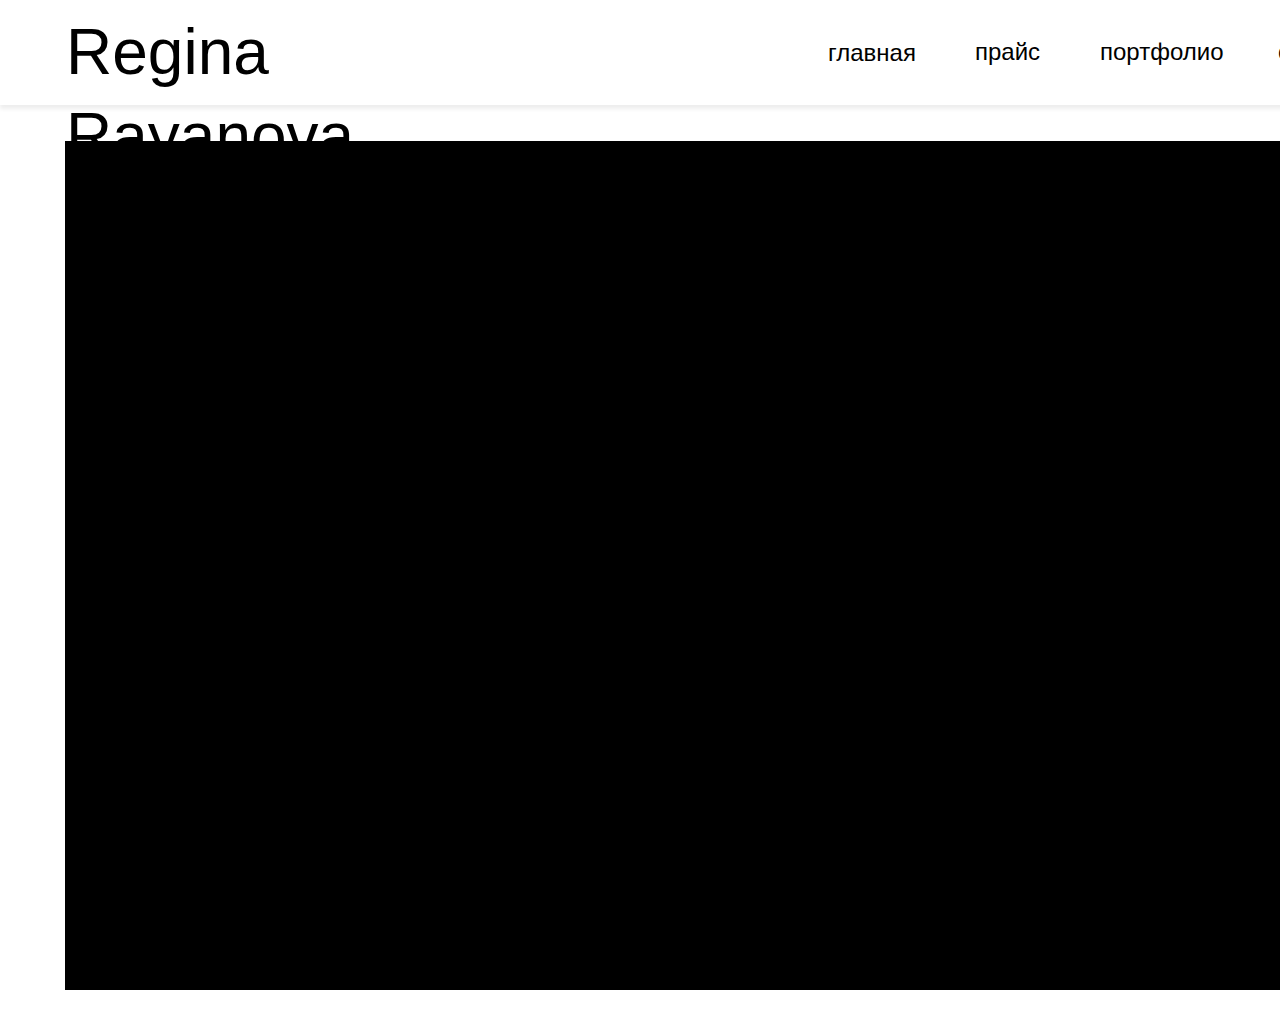
==== grid/index.html @ 0116a7bd "inti: create menu" ====
<!DOCTYPE html>
<html lang="en">
<head>
    <meta charset="UTF-8">
    <meta http-equiv="X-UA-Compatible" content="IE=edge">
    <meta name="viewport" content="width=device-width, initial-scale=1.0">
    <link rel="stylesheet" href="./style.css">
    <title>Document</title>
</head>
<body>
    <div class="head">
        <div class="regina">
            Regina Rayanova
        </div>
        <div class="main">
            главная
        </div>
        <div class="cost">
            прайс
        </div>
        <div class="port">
            портфолио
        </div>
        <div class="about_me">
            об авторе
        </div>
    </div>
    <div class="photos">
        
    </div>
</body>
</html>
---- grid/style.css ----
*{
    padding: 0px;
    margin: 0px;
    width: 1440px;
    height: 1024px;
}

.head{
    display: flex;
    flex-direction: row;
    margin: 0px;
    position: absolute;
    height: 105px;
    left: 0px;
    top: 0px;
    width: 1440px;
    box-shadow: 0px 4px 4px rgba(0, 0, 0, 0.07);
}

.regina{
    position: absolute;
    width: 206px;
    height: 84px;
    left: 66px;
    top: 10px;
    
    font-family: 'Six caps', sans-serif;
    font-style: normal;
    font-weight: 400;
    font-size: 64px;
    line-height: 84px;
    
    color: #000000;
}

.main{
    position: absolute;
    width: 83px;
    height: 36px;
    left: 828px;
    top: 25px;

    font-family: 'Oswald', sans-serif;
    font-style: normal;
    font-weight: 300;
    font-size: 24px;
    line-height: 56px;

    color: #000000;
}

.cost{
    position: absolute;
    width: 61px;
    height: 36px;
    left: 975px;
    top: 34px;

    font-family: 'Oswald' ,sans-serif;
    font-style: normal;
    font-weight: 300;
    font-size: 24px;
    line-height: 36px;

    color: #000000;
}

.port{
    position: absolute;
    width: 114px;
    height: 36px;
    left: 1100px;
    top: 34px;

    font-family: 'Oswald', sans-serif;
    font-style: normal;
    font-weight: 300;
    font-size: 24px;
    line-height: 36px;

    color: #000000;
}

.about_me{
    position: absolute;
    height: 36px;
    width: 120px;
    left: 1278px;
    top: 34px;

    font-family: 'Oswald', sans-serif;
    font-style: normal;
    font-weight: 300;
    font-size: 24px;
    line-height: 36px;

    color: #000000;
}
.photos{
    position: absolute;
    width: 1310px;
    height: 849px;
    left: 65px;
    top: 141px;
    display: grid;
    background-color: black;
}
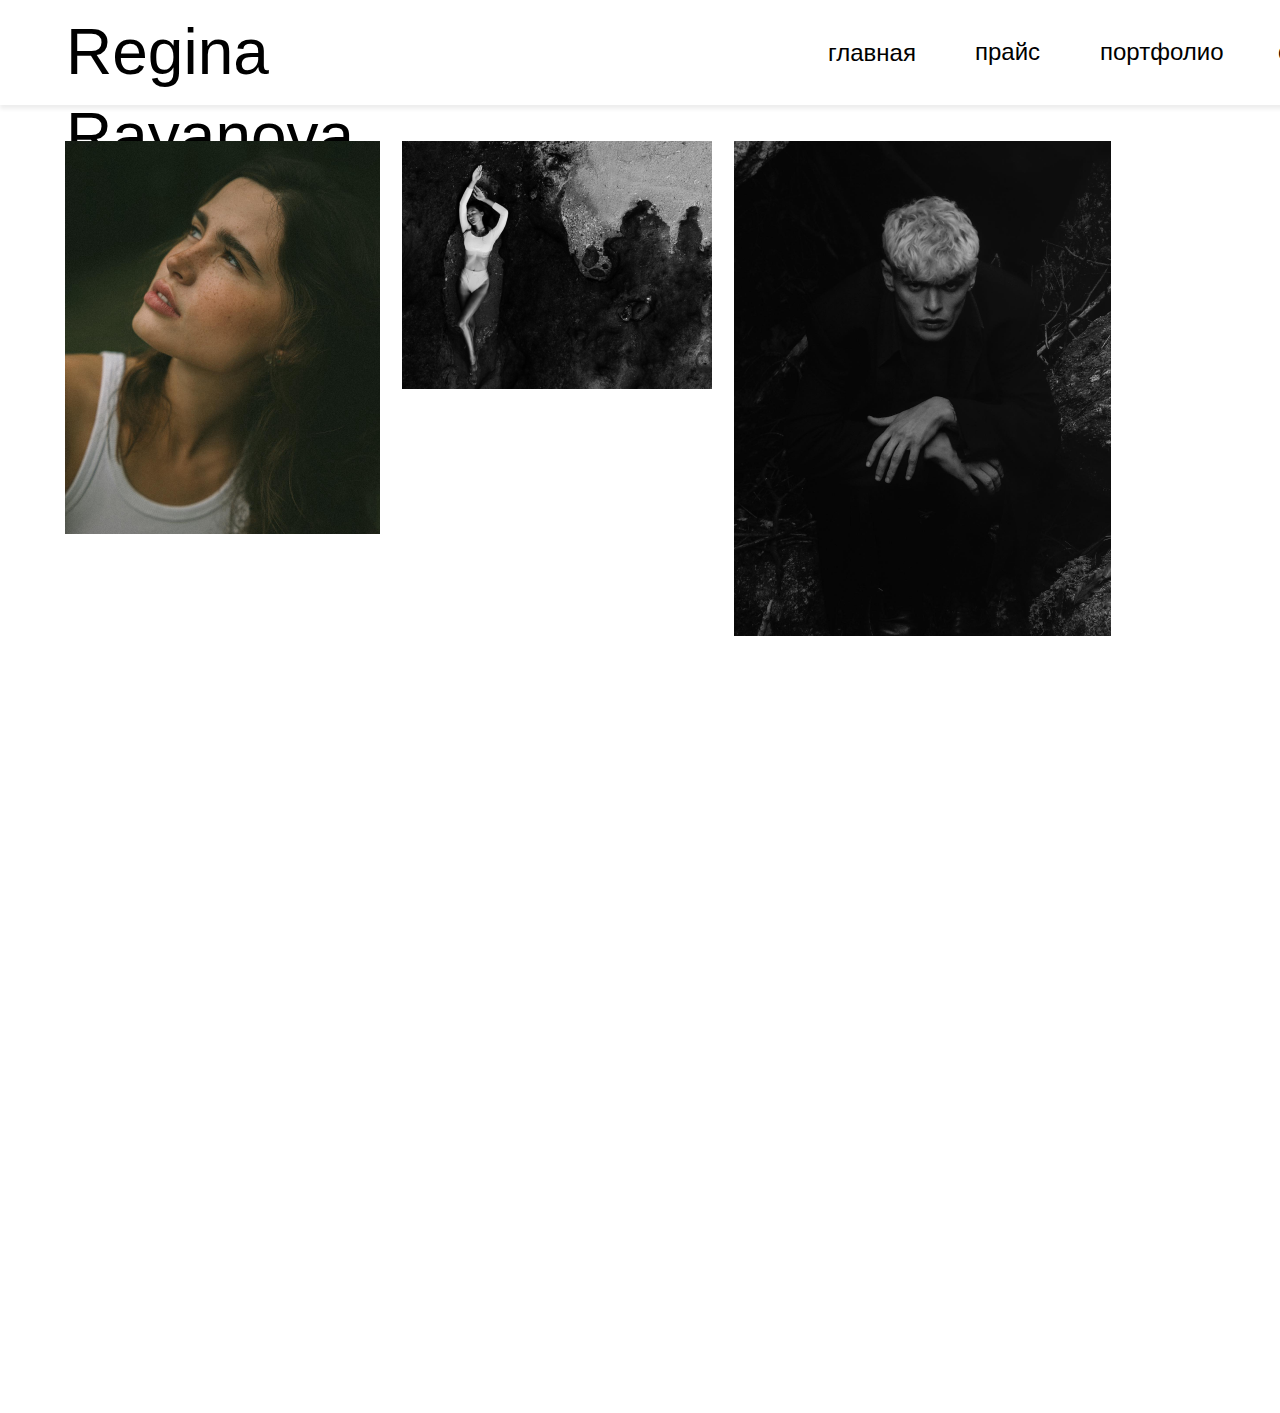
==== commit ccb651ff: "feat: add 3 photos" ====
--- a/grid/index.html
+++ b/grid/index.html
@@ -2,6 +2,9 @@
 <html lang="en">
 <head>
     <meta charset="UTF-8">
+    <link rel="stylesheet" href="./asserts/dZFeVYW-ENE.png">
+    <link rel="stylesheet" href="./asserts/_LIA-hVjOKg.png">
+    <link rel="stylesheet" href="./asserts/PQCKGMhiqpU 1.png">
     <meta http-equiv="X-UA-Compatible" content="IE=edge">
     <meta name="viewport" content="width=device-width, initial-scale=1.0">
     <link rel="stylesheet" href="./style.css">
@@ -26,7 +29,14 @@
         </div>
     </div>
     <div class="photos">
-        
+        <div class="photo1"></div>
+        <div class="photo2"></div>
+        <div class="photo3"></div>
+        <div class="photo4"></div>
+        <div class="photo5"></div>
+        <div class="photo6"></div>
+        <div class="photo7"></div>
+        <div class="photo8"></div>
     </div>
 </body>
 </html>--- a/grid/style.css
+++ b/grid/style.css
@@ -103,5 +103,42 @@
     left: 65px;
     top: 141px;
     display: grid;
-    background-color: black;
+    grid-template-columns: 315px 22px 310px 22px 377px 22px 242px;
+    grid-template-rows: 248px 25px 145px 25px 52px 25px 122px 22px 209px;
+}
+
+.photo1{
+    width: 315px;
+    height: 393px;
+    grid-column-start: 1;
+    grid-column-end: 2;
+    grid-row-start: 1;
+    grid-row-end: 4;
+    background: url(./asserts/dZFeVYW-ENE.png);
+    margin: 0px;
+    padding: 0px;
+}
+
+.photo2{
+    width: 310px;
+    height: 248px;
+    margin: 0px;
+    padding: 0px;
+    grid-column-start: 3;
+    grid-column-end: 3;
+    grid-row-start: 1;
+    grid-row-end: 2;
+    background: url(./asserts/_LIA-hVjOKg.png)
+}
+
+.photo3{
+    width: 377px;
+    height: 495px;
+    margin: 0px;
+    padding: 0px;
+    grid-column-start: 5;
+    grid-column-end: 6;
+    grid-row-start: 1;
+    grid-row-end: 6;
+    background: url(./asserts/PQCKGMhiqpU\ 1.png);
 }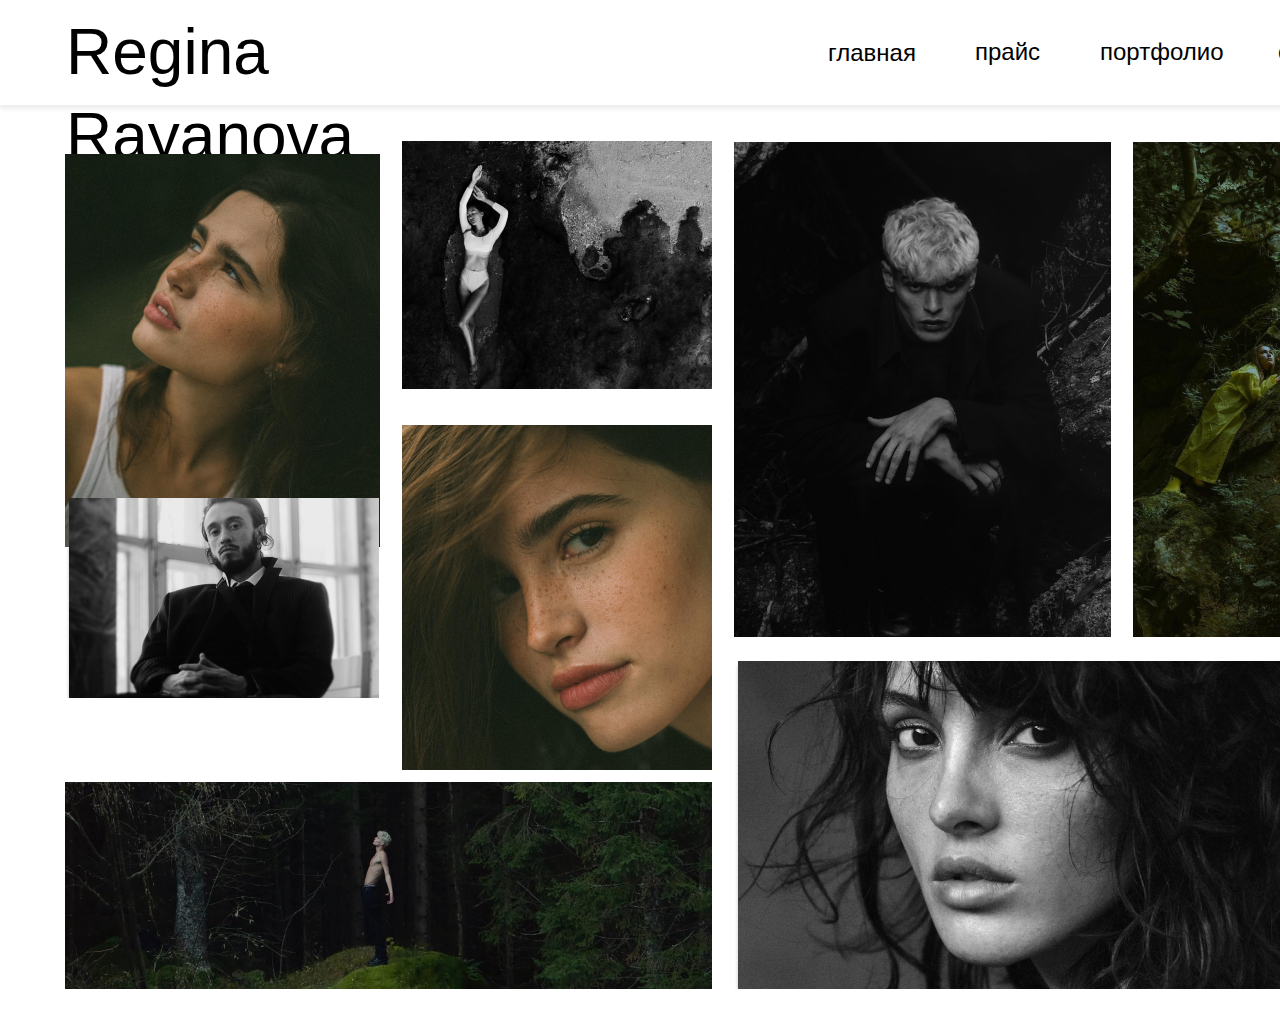
==== commit 77f969c9: "feat: added the rest of the pictures" ====
--- a/grid/index.html
+++ b/grid/index.html
@@ -2,9 +2,6 @@
 <html lang="en">
 <head>
     <meta charset="UTF-8">
-    <link rel="stylesheet" href="./asserts/dZFeVYW-ENE.png">
-    <link rel="stylesheet" href="./asserts/_LIA-hVjOKg.png">
-    <link rel="stylesheet" href="./asserts/PQCKGMhiqpU 1.png">
     <meta http-equiv="X-UA-Compatible" content="IE=edge">
     <meta name="viewport" content="width=device-width, initial-scale=1.0">
     <link rel="stylesheet" href="./style.css">
--- a/grid/style.css
+++ b/grid/style.css
@@ -3,6 +3,7 @@
     margin: 0px;
     width: 1440px;
     height: 1024px;
+    align-items: center;
 }
 
 .head{
@@ -104,7 +105,7 @@
     top: 141px;
     display: grid;
     grid-template-columns: 315px 22px 310px 22px 377px 22px 242px;
-    grid-template-rows: 248px 25px 145px 25px 52px 25px 122px 22px 209px;
+    grid-template-rows: 248px 25px 145px 0px 78px 22px 122px 0px 209px;
 }
 
 .photo1{
@@ -141,4 +142,64 @@
     grid-row-start: 1;
     grid-row-end: 6;
     background: url(./asserts/PQCKGMhiqpU\ 1.png);
+}
+
+.photo4{
+    width: 242px;
+    height: 495px;
+    margin: 0px;
+    padding: 0px;
+    grid-column-start: 7;
+    grid-column-end: 8;
+    grid-row-start: 1;
+    grid-row-end: 6;
+    background: url(./asserts/Khv38I6A-us\ 1.png);
+}
+
+.photo5{
+    width: 314px;
+    height: 200px;
+    margin: 0px;
+    padding: 0px;
+    grid-column-start: 1;
+    grid-column-end: 2;
+    grid-row-start: 5;
+    grid-row-end: 6;
+    background: url(./asserts/dDiNgOcxGn4.png);
+}
+
+.photo6{
+    width: 310px;
+    height: 345px;
+    margin: 0px;
+    padding: 0px;
+    grid-column-start: 3;
+    grid-column-end: 4;
+    grid-row-start: 3;
+    grid-row-end: 8;
+    background: url(./asserts/eDh9Aza081U.png);
+}
+
+.photo7{
+    width: 647px;
+    height: 207px;
+    margin: 0px;
+    padding: 0px;
+    grid-column-start: 1;
+    grid-column-end: 4;
+    grid-row-start: 9;
+    grid-row-end: 10;
+    background: url(./asserts/yes.png);
+}
+
+.photo8{
+    width: 641px;
+    height: 328px;
+    margin: 0px;
+    padding: 0px;
+    grid-column-start: 5;
+    grid-column-end: 8;
+    grid-row-start: 7;
+    grid-row-end: 10;
+    background: url(./asserts/H46P4km2fiY\ 1.png);
 }